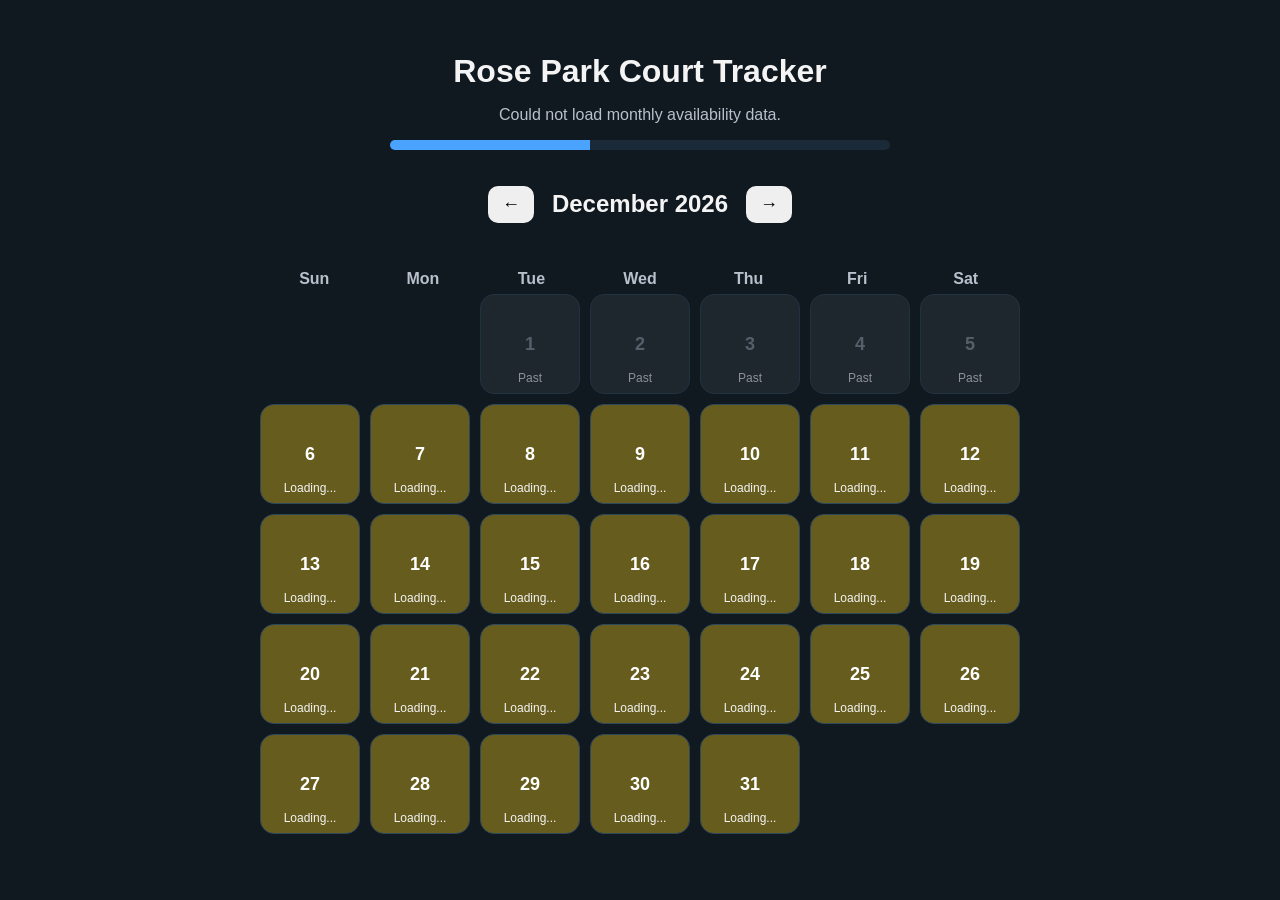
==== web/index.html @ b04d65bf "Add Rose Park court tracker" ====
<!DOCTYPE html>
<html lang="en">
<head>
  <meta charset="UTF-8" />
  <meta name="viewport" content="width=device-width, initial-scale=1.0" />
  <title>Rose Park Court Tracker</title>
  <link rel="stylesheet" href="styles.css" />
</head>
<body>
  <main class="app">
    <header>
      <h1>Rose Park Court Tracker</h1>
      <p id="subtitle">Pick a date to check court availability.</p>
      <div id="progressContainer" class="progress-container">
        <div id="progressBar" class="progress-bar"></div>
      </div>

      <div class="calendar-header">
        <button id="prevMonth">←</button>
        <h2 id="monthTitle"></h2>
        <button id="nextMonth">→</button>
      </div>
    </header>

    <section class="calendar">
        <div class="calendar-days">
            <div class="day-name">Sun</div>
            <div class="day-name">Mon</div>
            <div class="day-name">Tue</div>
            <div class="day-name">Wed</div>
            <div class="day-name">Thu</div>
            <div class="day-name">Fri</div>
            <div class="day-name">Sat</div>
        </div>

        <div id="calendarGrid" class="calendar-grid"></div>
    </section>

    <section id="courtContainer" class="court-grid"></section>
  </main>

  <script src="app.js"></script>
</body>
</html>
---- web/styles.css ----
body {
  margin: 0;
  font-family: Arial, sans-serif;
  background: #101820;
  color: #f4f4f4;
}

.app {
  max-width: 900px;
  margin: 0 auto;
  padding: 32px 20px;
}

header {
  text-align: center;
  margin-bottom: 32px;
}

h1 {
  margin-bottom: 8px;
}

#subtitle {
  color: #b8c0cc;
}

.court-grid {
  display: grid;
  grid-template-columns: repeat(auto-fit, minmax(280px, 1fr));
  gap: 20px;
}

.court-card {
  background: #1b2a38;
  border-radius: 18px;
  padding: 22px;
  box-shadow: 0 10px 30px rgba(0,0,0,0.25);
}

.court-card h2 {
  margin-top: 0;
}

.status {
  display: inline-block;
  padding: 6px 10px;
  border-radius: 999px;
  font-weight: bold;
  margin-bottom: 18px;
}

.status.booked {
  background: #4b1111;
  color: #ffb3b3;
}

.status.open {
  background: #0d3b24;
  color: #9ff0bd;
}

.slot-section {
  margin-top: 18px;
}

.slot-section h3 {
  margin-bottom: 8px;
  font-size: 16px;
}

.slot-list {
  display: flex;
  flex-wrap: wrap;
  gap: 8px;
}

.slot {
  padding: 8px 10px;
  border-radius: 10px;
  font-size: 14px;
}

.slot.booked {
  background: #7a1e1e;
}

.slot.available {
  background: #17683a;
}

.empty {
  color: #b8c0cc;
  font-style: italic;
}

.controls {
  display: flex;
  justify-content: center;
  gap: 10px;
  margin-top: 18px;
  flex-wrap: wrap;
}

.controls input,
.controls button {
  padding: 10px 14px;
  border-radius: 10px;
  border: none;
  font-size: 16px;
}

.controls button {
  cursor: pointer;
  font-weight: bold;
}

.calendar-header {
  display: flex;
  justify-content: center;
  align-items: center;
  gap: 18px;
  margin-top: 20px;
}

.calendar-header button {
  border: none;
  border-radius: 10px;
  padding: 8px 14px;
  font-size: 18px;
  cursor: pointer;
  font-weight: bold;
}

.calendar {
  width: 100%;
  max-width: 760px;
  margin: 0 auto 32px auto;
}

.calendar-days {
  display: grid;
  grid-template-columns: repeat(7, 1fr);
  margin-bottom: 6px;
}

.day-name {
  text-align: center;
  font-weight: bold;
  color: #b8c0cc;
}

.calendar-grid {
  display: grid;
  grid-template-columns: repeat(7, 1fr);
  gap: 10px;
}

.calendar-day {
  width: 100%;
  aspect-ratio: 1 / 1;
  min-height: 80px;
  border-radius: 14px;
  border: 1px solid #30485c;
  background: #1b2a38;
  color: white;
  cursor: pointer;
  font-size: 16px;
  padding: 8px;
  position: relative;
}

.calendar-day strong {
  display: block;
  font-size: 18px;
}

.calendar-day:hover {
  outline: 2px solid #ffffff55;
}

.calendar-day.empty {
  background: transparent;
  border: none;
  cursor: default;
}

.calendar-day.loading {
  background: #665c1e;
}

.calendar-day.open {
  background: #17683a;
}

.calendar-day.booked {
  background: #7a1e1e;
}

.calendar-day.selected {
  outline: 3px solid white;
}

.calendar-day .label {
  position: absolute;
  bottom: 8px;
  left: 6px;
  right: 6px;
  font-size: 12px;
  text-align: center;
  color: #f4f4f4;
  line-height: 1.1;
}

.progress-container {
  width: 100%;
  max-width: 500px;
  height: 10px;
  background: #1b2a38;
  border-radius: 999px;
  margin: 12px auto 20px auto;
  overflow: hidden;
}

.progress-bar {
  height: 100%;
  width: 0%;
  background: #4aa3ff;
  transition: width 0.2s ease;
}

.calendar-day.past {
  background: #2b333b;
  color: #8e99a5;
  cursor: not-allowed;
  opacity: 0.55;
}

.progress-container.loading .progress-bar {
  width: 40%;
  animation: loadingSlide 1.2s infinite ease-in-out;
}

@keyframes loadingSlide {
  0% {
    transform: translateX(-120%);
  }

  50% {
    transform: translateX(80%);
  }

  100% {
    transform: translateX(260%);
  }
}
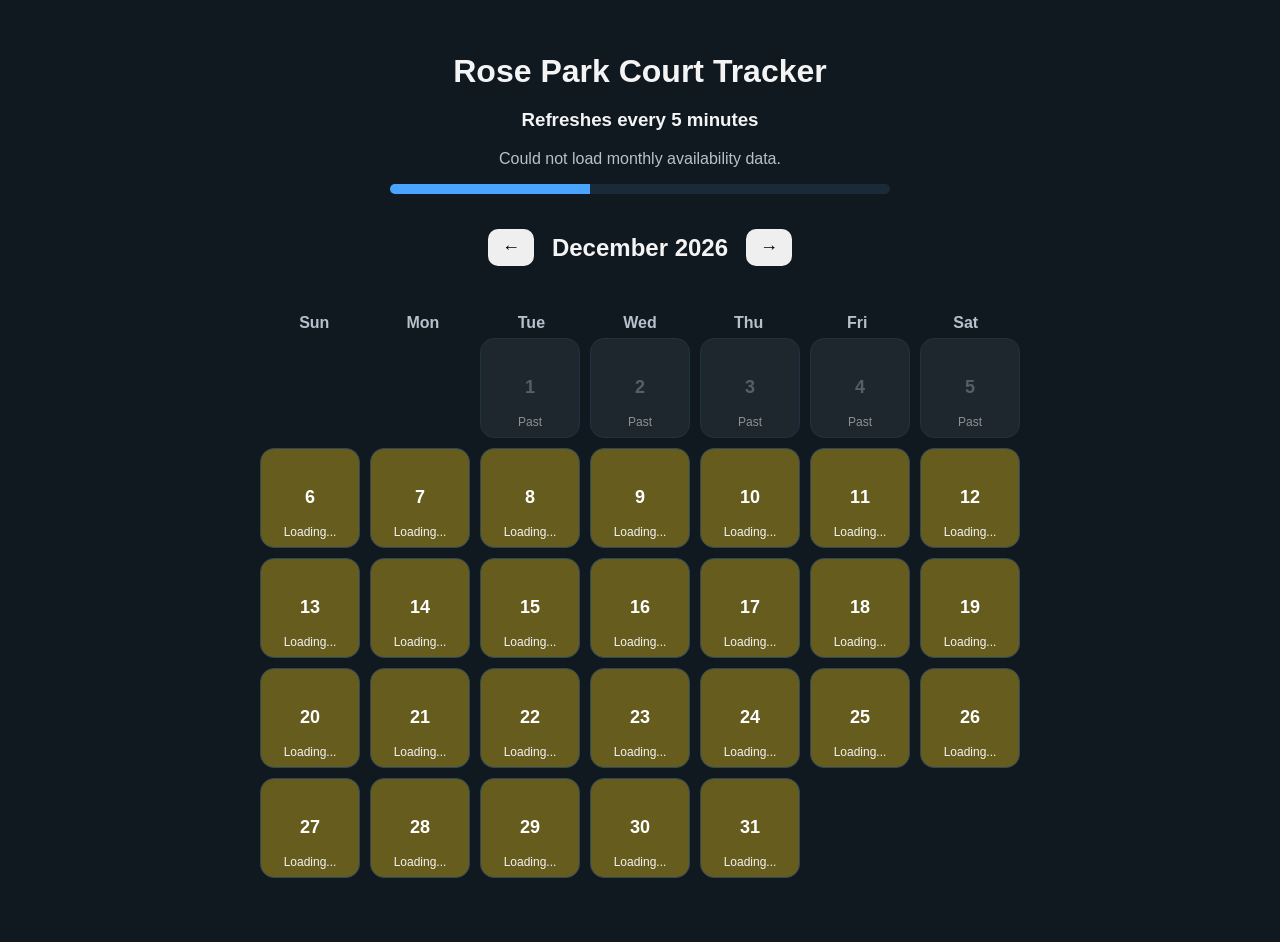
==== commit af048989: "east coast time" ====
--- a/web/index.html
+++ b/web/index.html
@@ -10,6 +10,7 @@
   <main class="app">
     <header>
       <h1>Rose Park Court Tracker</h1>
+      <h3>Refreshes every 5 minutes</h3>
       <p id="subtitle">Pick a date to check court availability.</p>
       <div id="progressContainer" class="progress-container">
         <div id="progressBar" class="progress-bar"></div>
